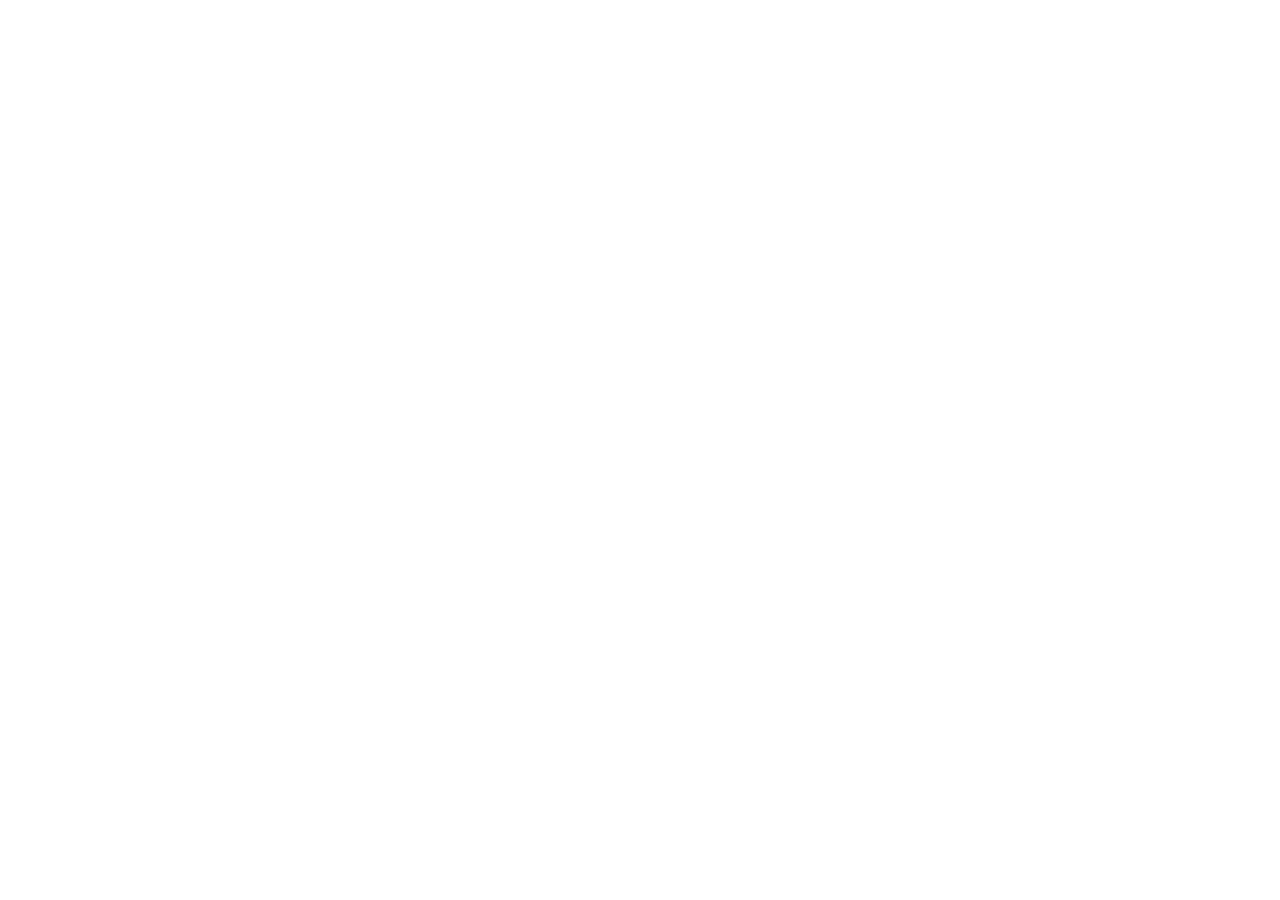
==== index.html @ 71555edd "asfgsfgsgsg" ====
<!DOCTYPE html>
<html lang="ca">

<head>
    <meta charset="UTF-8">
    <meta name="viewport" content="width=device-width, initial-scale=1.0">

    <title>AlterWeb Studio | Solucions Digitals Dinàmiques</title>
    <meta name="description" content="Presència digital professional per a negocis. Webs amb contingut dinàmic, gestionables de forma autònoma, optimitzades per a mòbil.">

    <meta name="robots" content="index, follow">
    <link rel="canonical" href="https://alterwebstudio.com/">

    <link rel="manifest" href="manifest.json">
    <link rel="icon" type="image/png" href="https://avsets.pages.dev/logo/logoAWS.png">
    <link rel="apple-touch-icon" href="https://avsets.pages.dev/logo/logoAWS.png">

     <!-- NUEVO: Apple (iPhone/iPad) -->
    <meta name="apple-mobile-web-app-capable" content="yes">
    <meta name="apple-mobile-web-app-status-bar-style" content="black-translucent">
    <meta name="apple-mobile-web-app-title" content="AlterWeb Studio">
    <meta name="format-detection" content="telephone=yes">
    <meta name="theme-color" content="#1a3fff">

    <!-- NUEVO: carga más rápida del CDN de imágenes -->
    <link rel="preconnect" href="https://avsets.pages.dev" crossorigin>
    <link rel="dns-prefetch" href="https://avsets.pages.dev">

    <!-- NUEVO: geo para buscadores locales -->
    <meta name="geo.region" content="ES-CT">
    <meta name="geo.placename" content="Sant Quirze del Vallès">

   <meta name="google-site-verification" content="mbzpGKd9Gdhqe-aZ5Jq2f_5PF8BqkTsu_wntKqZcF9Q">

    <meta property="og:title" content="AlterWeb Studio | Solucions Digitals Dinàmiques">
    <meta property="og:description" content="Presència digital professional per a negocis. Webs amb contingut dinàmic, gestionables de forma autònoma, optimitzades per a mòbil.">
    <meta property="og:image" content="https://avsets.pages.dev/logo/logoAWS.png">
     <!-- NUEVO: tamaño de la imagen al compartir (WhatsApp lo necesita) -->
    <meta property="og:image:width" content="1486">
    <meta property="og:image:height" content="807">
    <meta property="og:image:type" content="image/png">
   <meta property="og:type" content="website">
    <meta property="og:url" content="https://alterwebstudio.com/">
    <meta property="og:locale" content="es_ES">
    <!-- NUEVO -->
    <meta property="og:site_name" content="AlterWeb Studio">

    <meta name="twitter:card" content="summary_large_image">
    <meta name="twitter:title" content="AlterWeb Studio | Solucions Digitals Dinàmiques">
    <meta name="twitter:description" content="Presència digital professional per a negocis. Webs amb contingut dinàmic, gestionables de forma autònoma, optimitzades per a mòbil.">
    <meta name="twitter:image" content="https://avsets.pages.dev/logo/logoAWS.png">

    <style>
        body { opacity: 0; transition: opacity 0.5s ease-in; }
    </style>

    <script src="config.js?v=2.2"></script>

    <script>
        window.MODULS = ["navbar-comu.js", "main.js", "footer-comu.js"];
    </script>

    <script src="loader.js"></script>
</head>


<body>


    <navbar-comu></navbar-comu>
 

    <div id="hero"></div>
    <div id="marquee"></div>
    <div id="seccions"></div>
    <footer-comu></footer-comu>

</body>
</html>
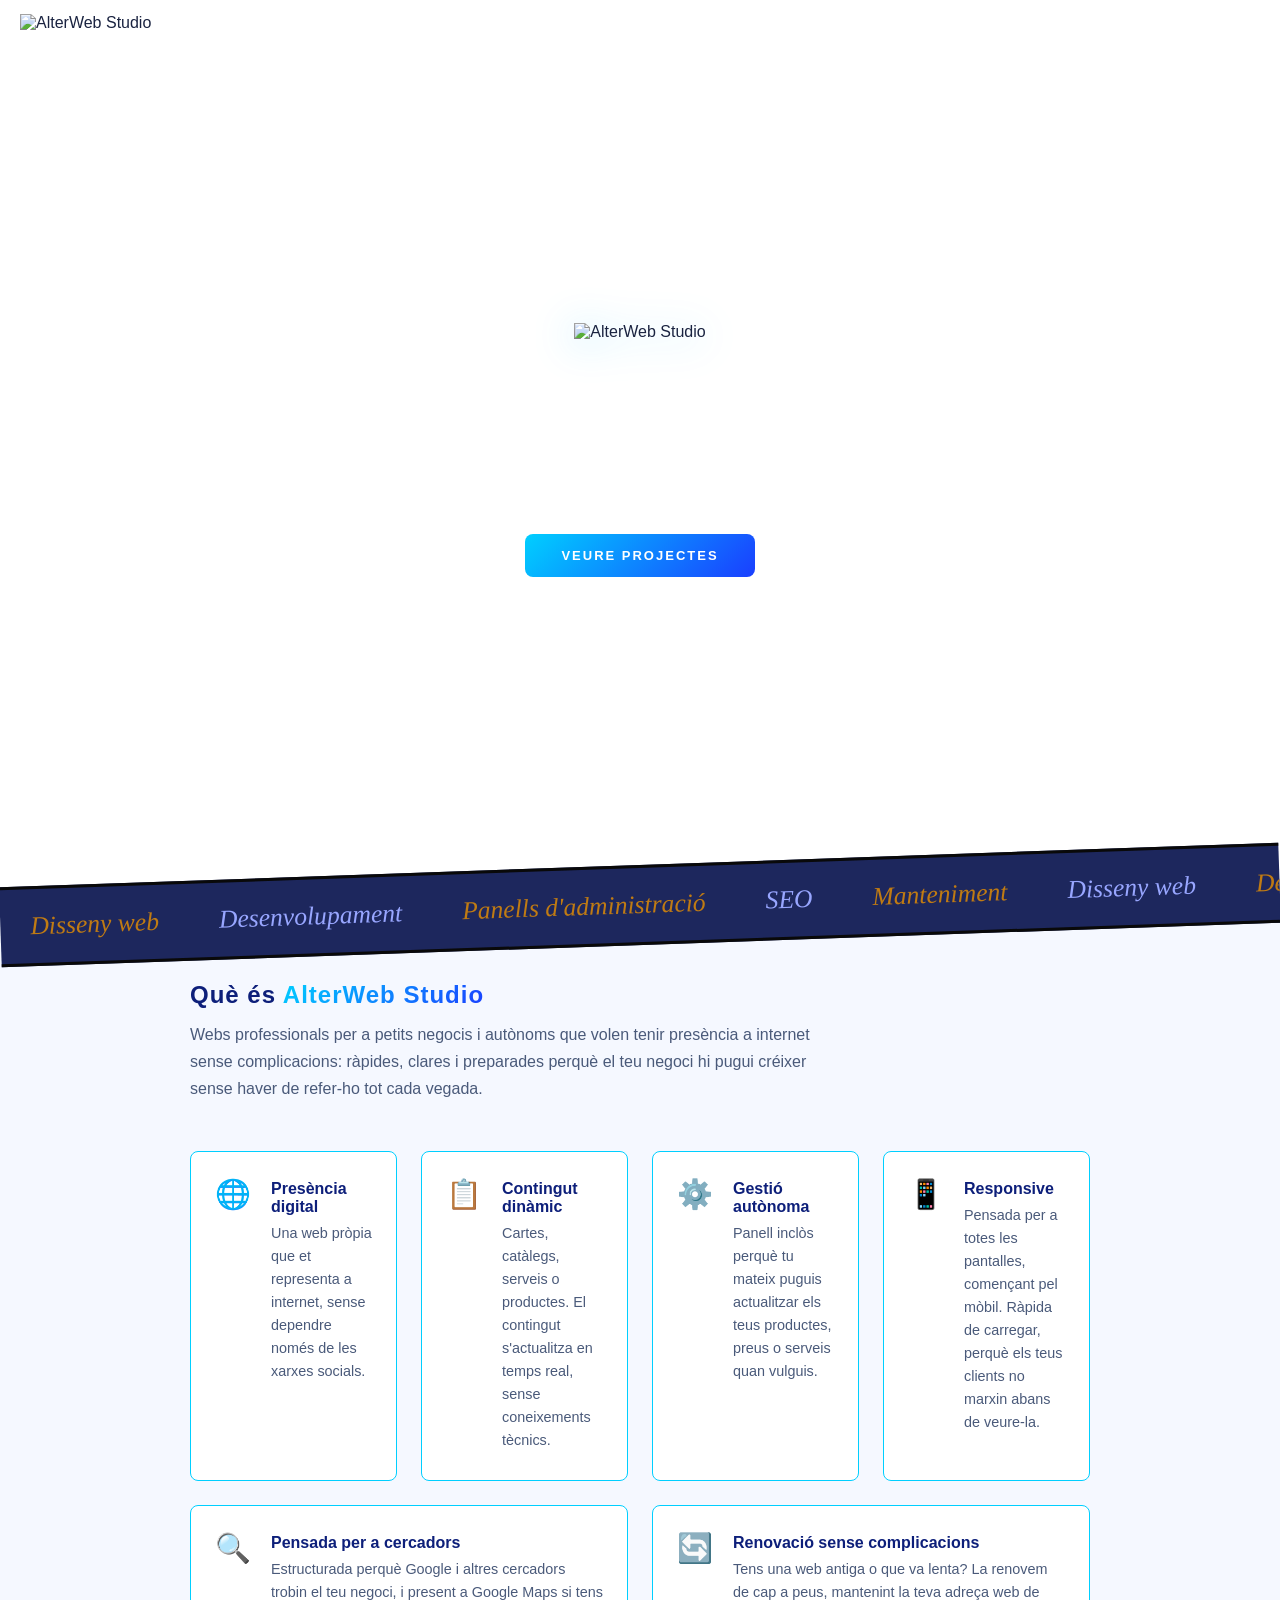
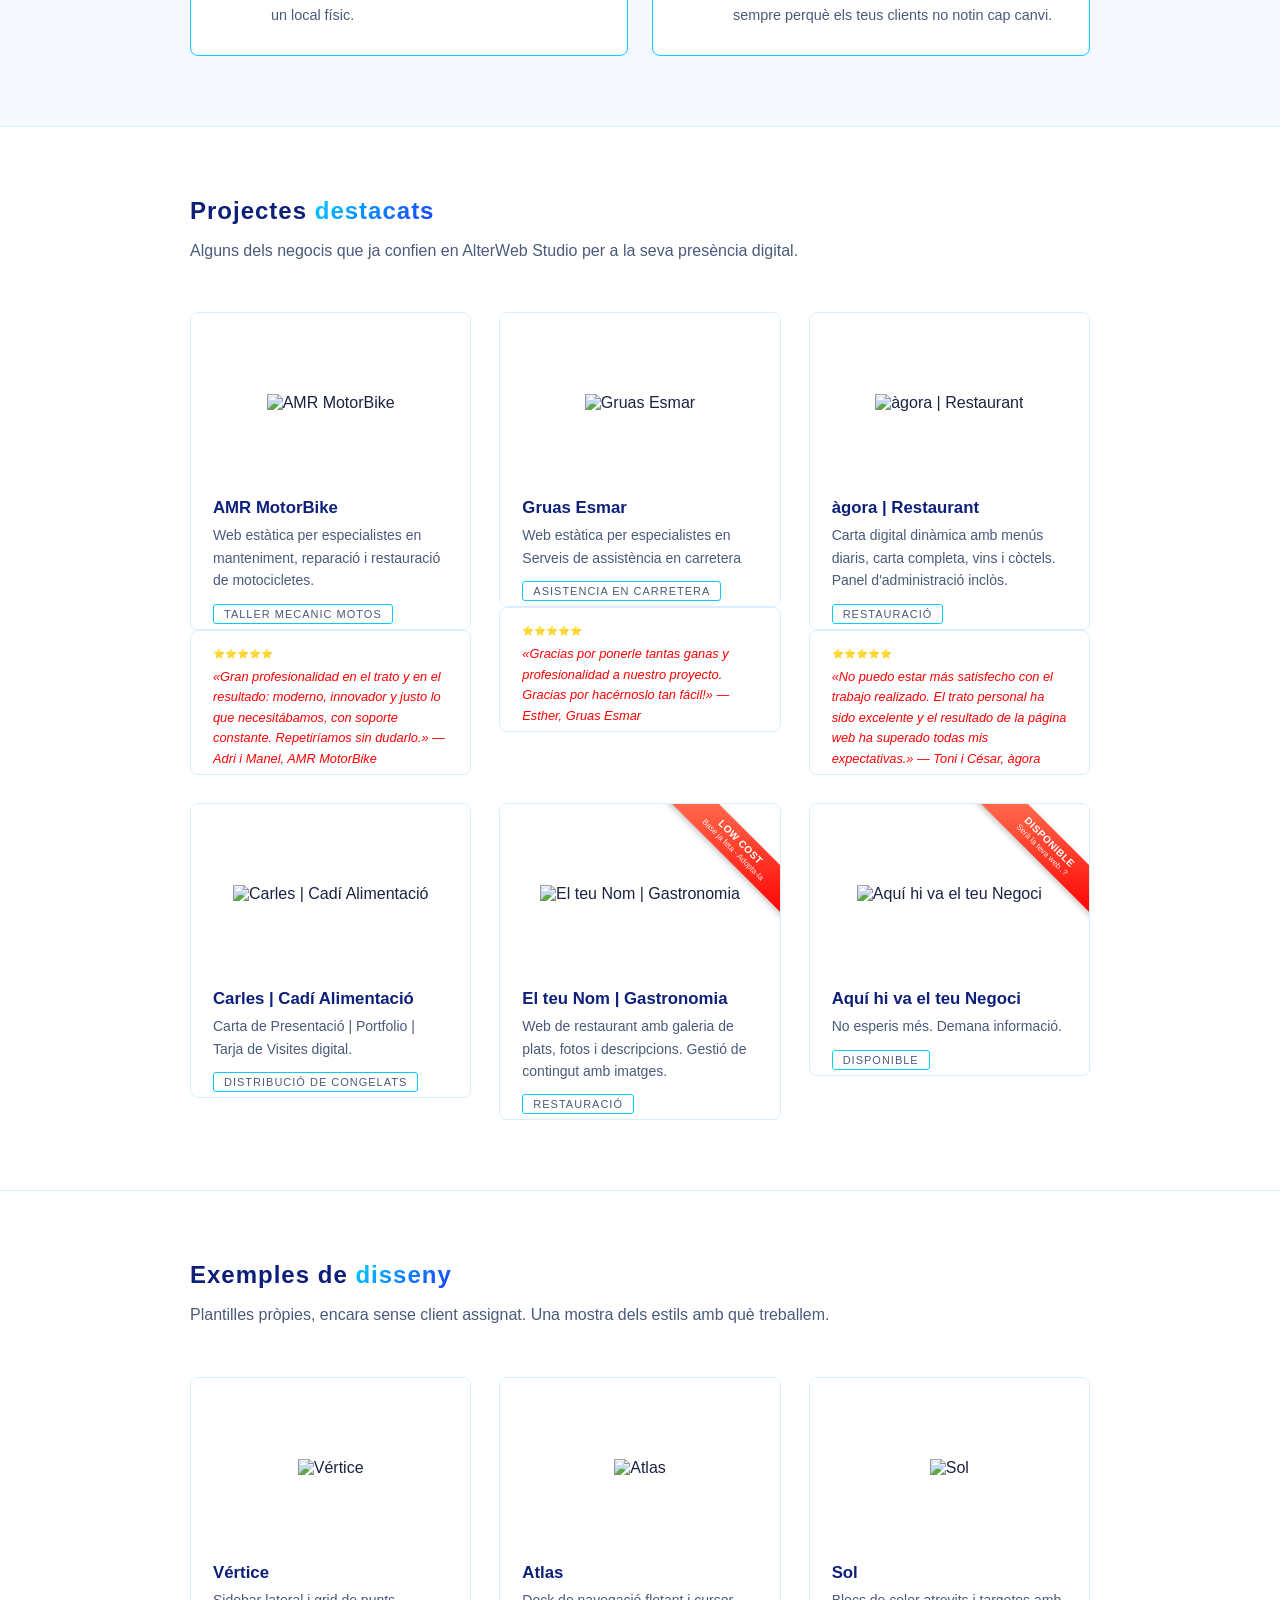
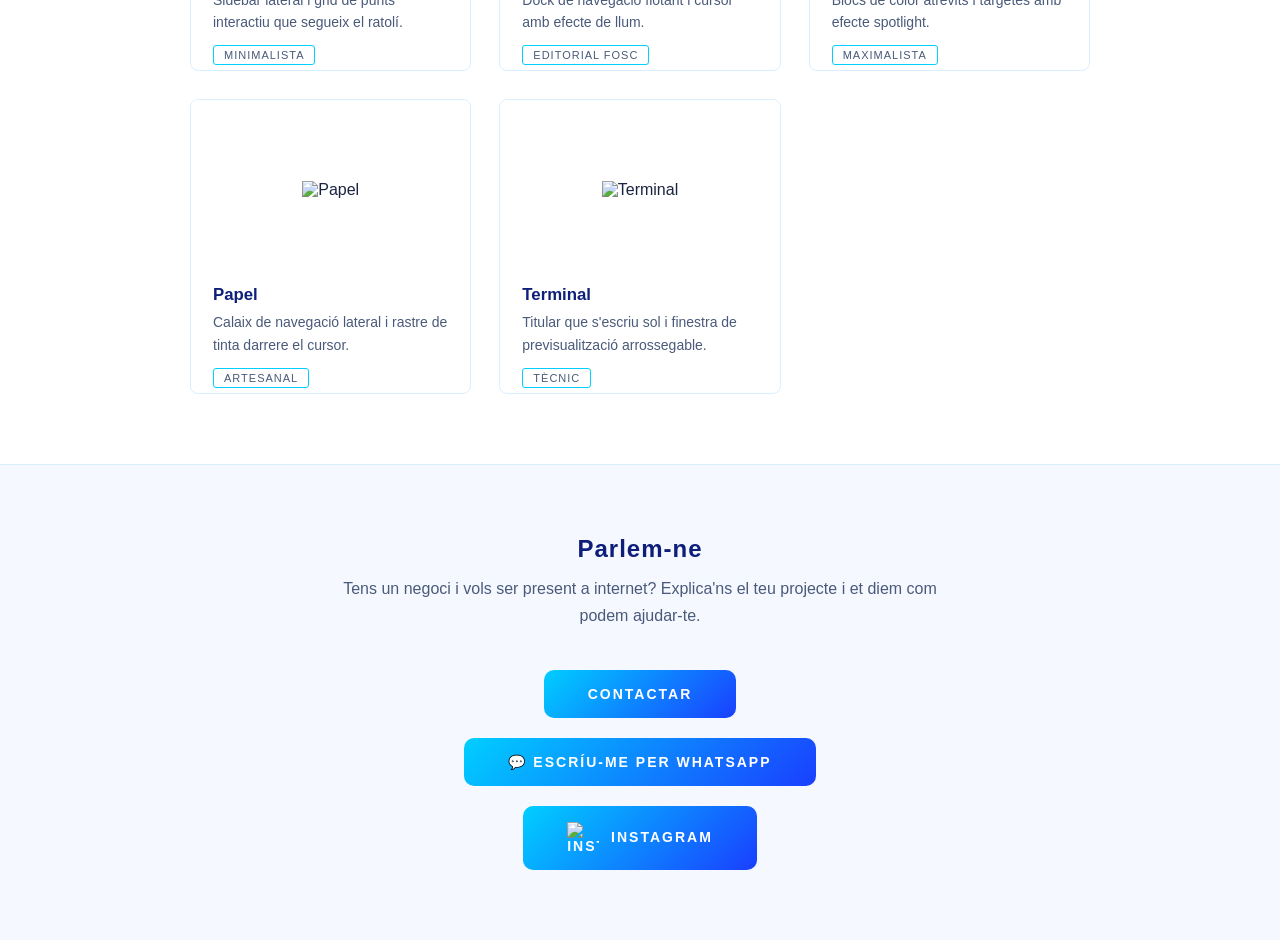
==== commit c9bc8d46: "wef" ====
--- a/index.html
+++ b/index.html
@@ -1,67 +1,115 @@
+
 <!DOCTYPE html>
 <html lang="ca">
 
 <head>
+    <!-- ═══ 1. BÀSIC ═══════════════════════════════════════════════ -->
     <meta charset="UTF-8">
     <meta name="viewport" content="width=device-width, initial-scale=1.0">
-
     <title>AlterWeb Studio | Solucions Digitals Dinàmiques</title>
     <meta name="description" content="Presència digital professional per a negocis. Webs amb contingut dinàmic, gestionables de forma autònoma, optimitzades per a mòbil.">
+    <meta name="author" content="AlterWeb Studio">
+    <meta name="robots" content="index, follow, max-image-preview:large, max-snippet:-1">
+    <link rel="canonical" href="https://alterwebstudio.com/">
+    <!-- <link rel="alternate" hreflang="ca" href="https://alterwebstudio.com/"> -->
 
-    <meta name="robots" content="index, follow">
-    <link rel="canonical" href="https://alterwebstudio.com/">
-
+    <!-- ═══ 2. ICONES I PWA ════════════════════════════════════════ -->
     <link rel="manifest" href="manifest.json">
     <link rel="icon" type="image/png" href="https://avsets.pages.dev/logo/logoAWS.png">
     <link rel="apple-touch-icon" href="https://avsets.pages.dev/logo/logoAWS.png">
+    <meta name="theme-color" content="#1a3fff">
 
-     <!-- NUEVO: Apple (iPhone/iPad) -->
+    <!-- ═══ 3. APPLE (iPhone/iPad) ═════════════════════════════════ -->
     <meta name="apple-mobile-web-app-capable" content="yes">
     <meta name="apple-mobile-web-app-status-bar-style" content="black-translucent">
     <meta name="apple-mobile-web-app-title" content="AlterWeb Studio">
     <meta name="format-detection" content="telephone=yes">
-    <meta name="theme-color" content="#1a3fff">
 
-    <!-- NUEVO: carga más rápida del CDN de imágenes -->
+    <!-- ═══ 4. RENDIMENT (CDN d'imatges) ═══════════════════════════ -->
     <link rel="preconnect" href="https://avsets.pages.dev" crossorigin>
     <link rel="dns-prefetch" href="https://avsets.pages.dev">
 
-    <!-- NUEVO: geo para buscadores locales -->
+    <!-- ═══ 5. SEO LOCAL ═══════════════════════════════════════════ -->
     <meta name="geo.region" content="ES-CT">
-    <meta name="geo.placename" content="Sant Quirze del Vallès">
+    <meta name="geo.placename" content="Terrassa">
+    <!-- <meta name="geo.position" content="LAT;LON"> -->
+    <!-- <meta name="ICBM" content="LAT, LON"> -->
 
-   <meta name="google-site-verification" content="mbzpGKd9Gdhqe-aZ5Jq2f_5PF8BqkTsu_wntKqZcF9Q">
+    <!-- ═══ 6. VERIFICACIÓ ═════════════════════════════════════════ -->
+    <meta name="google-site-verification" content="mbzpGKd9Gdhqe-aZ5Jq2f_5PF8BqkTsu_wntKqZcF9Q">
 
+    <!-- ═══ 7. OPEN GRAPH (WhatsApp, Facebook...) ══════════════════ -->
     <meta property="og:title" content="AlterWeb Studio | Solucions Digitals Dinàmiques">
     <meta property="og:description" content="Presència digital professional per a negocis. Webs amb contingut dinàmic, gestionables de forma autònoma, optimitzades per a mòbil.">
     <meta property="og:image" content="https://avsets.pages.dev/logo/logoAWS.png">
-     <!-- NUEVO: tamaño de la imagen al compartir (WhatsApp lo necesita) -->
     <meta property="og:image:width" content="1486">
     <meta property="og:image:height" content="807">
     <meta property="og:image:type" content="image/png">
-   <meta property="og:type" content="website">
+    <meta property="og:image:alt" content="Logo de AlterWeb Studio">
+    <meta property="og:type" content="website">
     <meta property="og:url" content="https://alterwebstudio.com/">
-    <meta property="og:locale" content="es_ES">
-    <!-- NUEVO -->
+    <meta property="og:locale" content="ca_ES">
     <meta property="og:site_name" content="AlterWeb Studio">
 
+    <!-- ═══ 8. TWITTER / X ═════════════════════════════════════════ -->
     <meta name="twitter:card" content="summary_large_image">
     <meta name="twitter:title" content="AlterWeb Studio | Solucions Digitals Dinàmiques">
     <meta name="twitter:description" content="Presència digital professional per a negocis. Webs amb contingut dinàmic, gestionables de forma autònoma, optimitzades per a mòbil.">
     <meta name="twitter:image" content="https://avsets.pages.dev/logo/logoAWS.png">
+    <meta name="twitter:image:alt" content="Logo de AlterWeb Studio">
 
+    <!-- ═══ 9. DADES ESTRUCTURADES (JSON-LD) ═══════════════════════ -->
+    <!-- Pendent: openingHours, geo, hasMap, aggregateRating -->
+    <script type="application/ld+json">
+    {
+      "@context": "https://schema.org",
+      "@graph": [
+        {
+          "@type": ["ProfessionalService", "LocalBusiness"],
+          "@id": "https://www.alterwebstudio.com/#business",
+          "name": "AlterWeb Studio",
+          "image": "https://avsets.pages.dev/images/altervector/bgAWS.png",
+          "logo": "https://avsets.pages.dev/logo/logoAWStrans.png",
+          "telephone": "+34711510676",
+          "email": "info@alterwebstudio.com",
+          "priceRange": "€€",
+          "address": {
+            "@type": "PostalAddress",
+            "streetAddress": "C/ Faraday, 145",
+            "addressLocality": "Terrassa",
+            "addressRegion": "Barcelona",
+            "postalCode": "08224",
+            "addressCountry": "ES"
+          },
+          "url": "https://www.alterwebstudio.com",
+          "areaServed": ["Terrassa", "Barcelona"],
+          "sameAs": [
+            "https://www.instagram.com/alterwebstudio",
+            "https://g.page/r/Cawh-z-rLNAYEBM/review"
+          ]
+        },
+        {
+          "@type": "WebSite",
+          "name": "AlterWeb Studio",
+          "url": "https://www.alterwebstudio.com/",
+          "inLanguage": "ca",
+          "publisher": { "@id": "https://www.alterwebstudio.com/#business" }
+        }
+      ]
+    }
+    </script>
+
+    <!-- ═══ 10. VEL + SCRIPTS ══════════════════════════════════════ -->
     <style>
         body { opacity: 0; transition: opacity 0.5s ease-in; }
     </style>
 
-    <script src="config.js?v=2.2"></script>
-
     <script>
         window.MODULS = ["navbar-comu.js", "main.js", "footer-comu.js"];
     </script>
-
     <script src="loader.js"></script>
 </head>
+
 
 
 <body>
